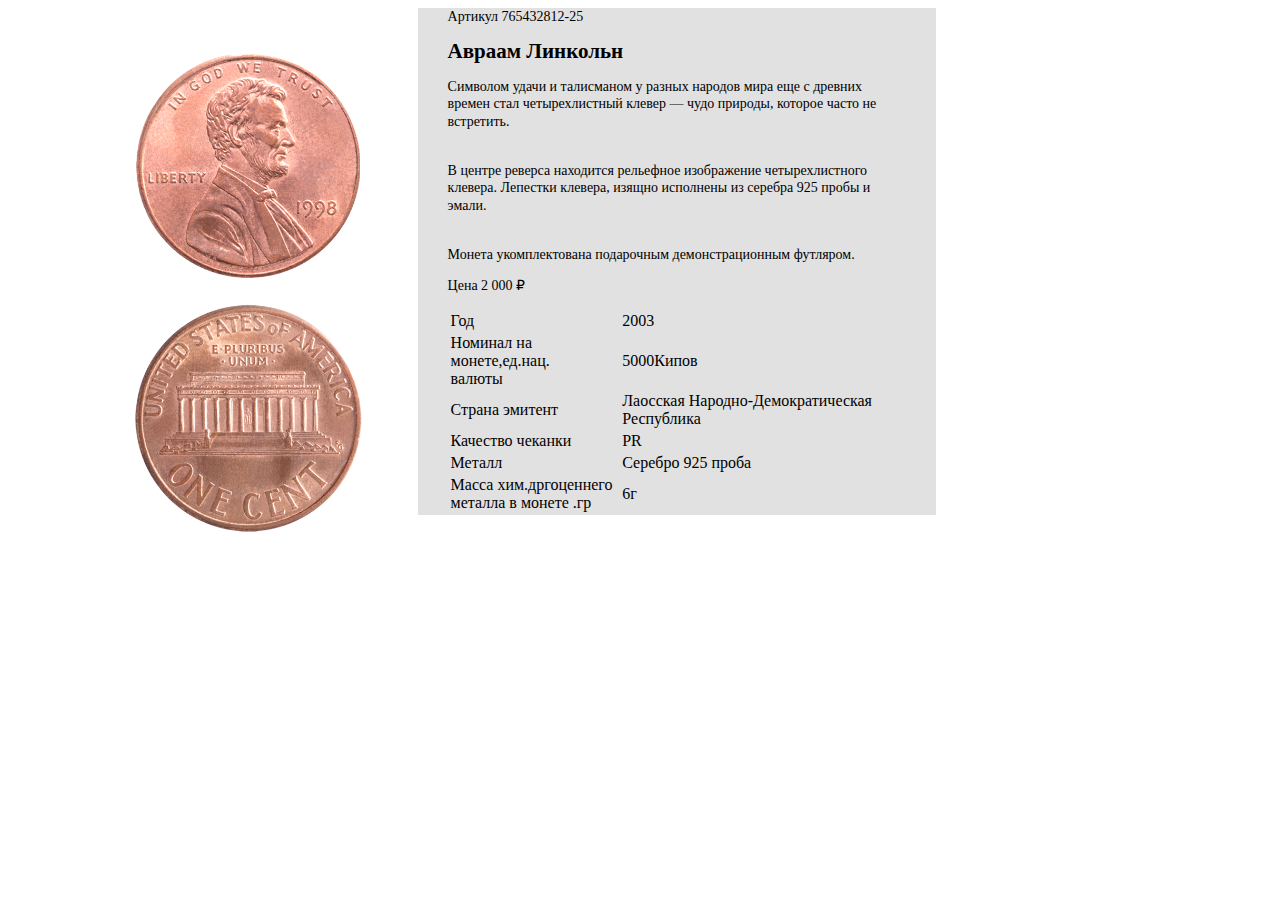
==== index2.html @ 5cdd1550 "project" ====
<html lang="en">
<head>
    <meta charset="UTF-8">
    <meta name="viewport" content="width=device-width, initial-scale=1.0">
    <title>Монеты</title>
    <link rel="stylesheet" href="style1.css">
</head>
<body>
    <div class="main">
        <div class="coinpict">
        <div class="coinpict1"> 
        <img src="img/аверс Линкольн.png" alt="avers Linkoln">

      </div>
        <div class="coinpict2"> 
            <img src="img/реверс Линкольн.png" alt="revers Linkoln">

        </div>

    </div>

 <div class="descrip">
    <span>Артикул 765432812-25</span>
    <h2>Авраам Линкольн</h2>
    <p>Символом удачи и талисманом у разных народов мира еще с древних времен стал четырехлистный клевер — чудо природы, которое часто не встретить.

    </p><br/> В центре реверса находится рельефное изображение четырехлистного клевера. Лепестки клевера, изящно исполнены из серебра 925 пробы и эмали.</p> 
    </br>Монета укомплектована подарочным демонстрационным футляром.
   
    <p>Цена  2 000  ₽ </p>
    
    <table>
        <tr>
            <td>Год </td>
            <td>2003</td>
        </tr>
        <tr>
            <td> Номинал на монете,ед.нац.</br>валюты</td>
            <td> 5000Кипов</td>
        </tr>
        <tr>
            <td> Страна эмитент</td>
            <td>Лаосская Народно-Демократическая Республика </td>
        </tr>
        <tr>
            <td> Качество чеканки</td>
            <td>PR </td>
        </tr>
        <tr>
            <td> Металл</td>
            <td>Серебро 925 проба </td>
        </tr>
        <tr>
            <td> Масса хим.дргоценнего</br>металла  в монете .гр </td>
            <td> 6г</td>
        </tr>
    </table>
</div>
 </div>
</div>

</body>
</html>
---- style1.css ----
.maincont{
    display:flex;
    width: 45%;
    min-width: 400px;
    justify-content: space-around;
    background-color: white;
    
}
h1{
    font-family: Roboto,sans-serif;
    font-style: normal;
    font-weight: 300;
    font-size: 43px;
    line-height: 50px;
    margin-left:15px;
    padding-left:170px;
}
.coin{
    position: relative;
    margin-right:15px ;
    width: 172px;
    height: 172px;
    
}
.coin span{
    left: 105px;
    top: 38px;
    position: absolute;
    border-radius:100%;
    background-color:#833AE0;
    color: white;
    padding-top:10px;
    padding-bottom:12px;
    padding-left:5px;
    padding-right:3px;
    font-family: Roboto;
    font-style: normal;
    font-weight: bold;
    font-size: 15px;
    text-align: center;
}
.desc{
    font-family: Roboto;
    font-style: normal;
    font-size: 16px;
    line-height: 19px;
    list-style: none;
    text-decoration: none;
    margin-left:0px;
    padding:0; 
    padding-left: 30px;
    text-align:left;
    width: 200px  ;
    margin-right:10px;


}
h4{
    font-family: Roboto;
    font-style: normal;
    font-weight: bold;
    font-size: 16px;
    line-height: 19px;
    color: #833AE0;
    margin-left:0px; 
    padding-left:30px;
}
.price{
font-family: Roboto;
font-style: normal;
font-weight: bold;
font-size: 16px;
color: #000000;
padding-top: 20px;


}
.price p{
    margin: 0;
}
.price span{
    color: gray;
    
}
.mainclass{
   display: flex;
   flex-wrap:wrap;
   justify-content: space-between;
   width: 80%;
   margin: auto;
   min-width: 1100px;

}
.main{
    display:flex;
    width: 80%;
    justify-content: center;
}
.coinpict{ 
    position: relative;
    padding-top:0;


}

.coinpict1 img{
    width:316px;
    height:316px;


}
.coinpict2 img{
    width:316px;
    height:316px; 
    position: absolute;
}

.coinpict1{
    width:auto;
    height:auto; 
  
}

.descrip {
width: 458px;
background-color:E1E1E1;
font-family: Roboto;
font-style: normal;
font-size: 14px;
line-height:125.5%;
padding-left: 30px;
padding-right:30px;
margin-left:10px;
}

.coinpict1{
    width:40%;
    height:50%;
}
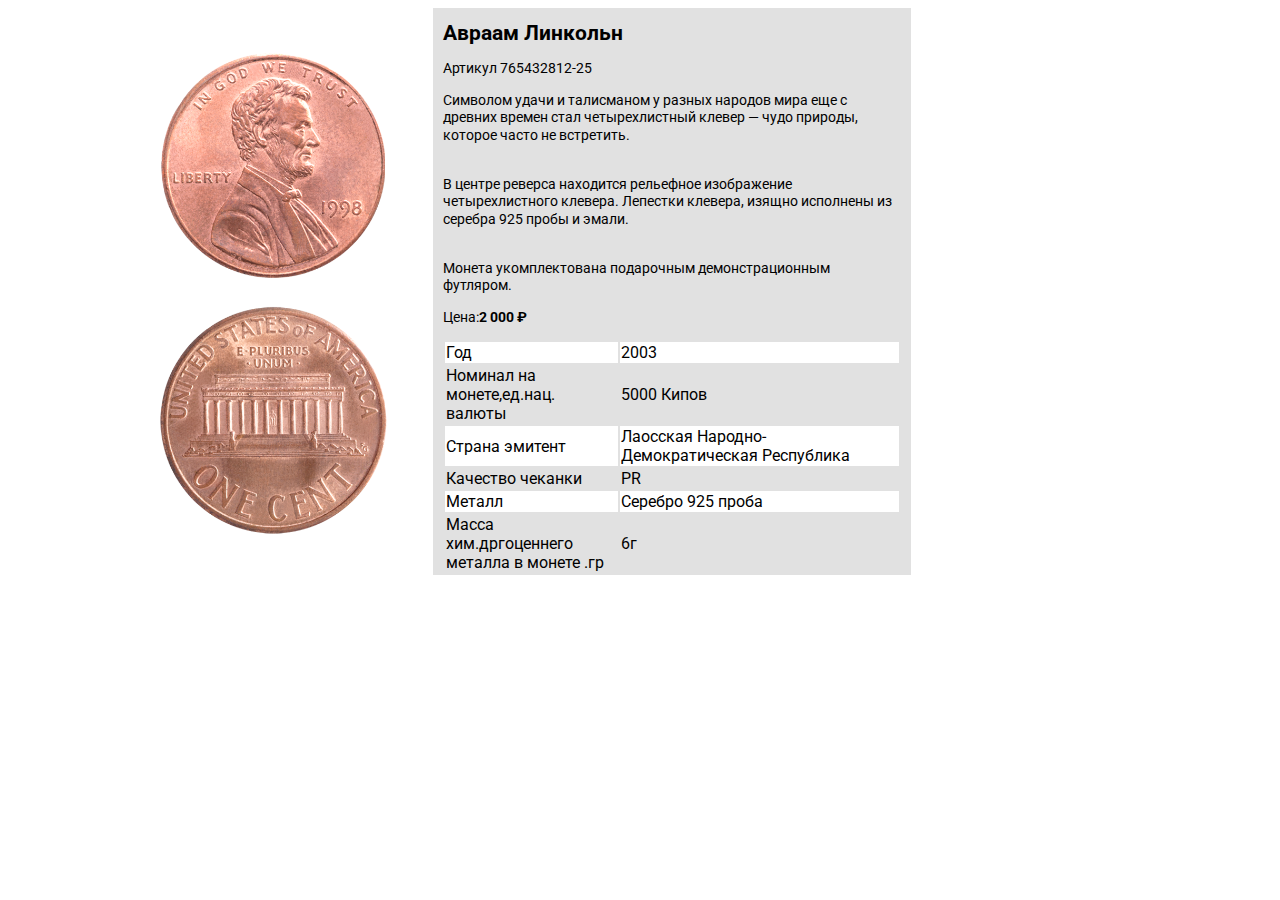
==== commit 0a2e3098: "salam" ====
--- a/index2.html
+++ b/index2.html
@@ -4,6 +4,7 @@
     <meta name="viewport" content="width=device-width, initial-scale=1.0">
     <title>Монеты</title>
     <link rel="stylesheet" href="style1.css">
+    <link href="https://fonts.googleapis.com/css?family=Roboto&display=swap" rel="stylesheet">
 </head>
 <body>
     <div class="main">
@@ -20,14 +21,13 @@
     </div>
 
  <div class="descrip">
-    <span>Артикул 765432812-25</span>
     <h2>Авраам Линкольн</h2>
-    <p>Символом удачи и талисманом у разных народов мира еще с древних времен стал четырехлистный клевер — чудо природы, которое часто не встретить.
-
-    </p><br/> В центре реверса находится рельефное изображение четырехлистного клевера. Лепестки клевера, изящно исполнены из серебра 925 пробы и эмали.</p> 
+    <p>Артикул 765432812-25</p>
+    <p>Символом удачи и талисманом у разных народов мира еще с древних времен стал четырехлистный клевер — чудо природы, которое часто не встретить.</p>
+    <br/> В центре реверса находится рельефное изображение четырехлистного клевера. Лепестки клевера, изящно исполнены из серебра 925 пробы и эмали.</p> 
     </br>Монета укомплектована подарочным демонстрационным футляром.
    
-    <p>Цена  2 000  ₽ </p>
+    <p class="pricea">Цена:<span>2 000  ₽</span></p>
     
     <table>
         <tr>
@@ -36,7 +36,7 @@
         </tr>
         <tr>
             <td> Номинал на монете,ед.нац.</br>валюты</td>
-            <td> 5000Кипов</td>
+            <td> 5000 Кипов</td>
         </tr>
         <tr>
             <td> Страна эмитент</td>
--- a/style1.css
+++ b/style1.css
@@ -106,6 +106,7 @@
 .coinpict1 img{
     width:316px;
     height:316px;
+    
 
 
 }
@@ -116,9 +117,9 @@
 }
 
 .coinpict1{
-    width:auto;
-    height:auto; 
-  
+    width:316px;
+    height:316px;
+    top: 20px;
 }
 
 .descrip {
@@ -128,12 +129,26 @@
 font-style: normal;
 font-size: 14px;
 line-height:125.5%;
-padding-left: 30px;
-padding-right:30px;
-margin-left:10px;
+padding-left: 10px;
+padding-right:10px;
+margin-left:0px;
+align-items: center;
+position:relative;
 }
 
 .coinpict1{
     width:40%;
-    height:50%;
+    height:45%;
+    top:54px;
+}
+.coinpict2{
+    width:40%;
+    height:45%;
+}
+table tr:nth-child(2n+1){
+    background-color:white;
+}
+.pricea span{
+    color: black;
+    font-weight: bold;
 }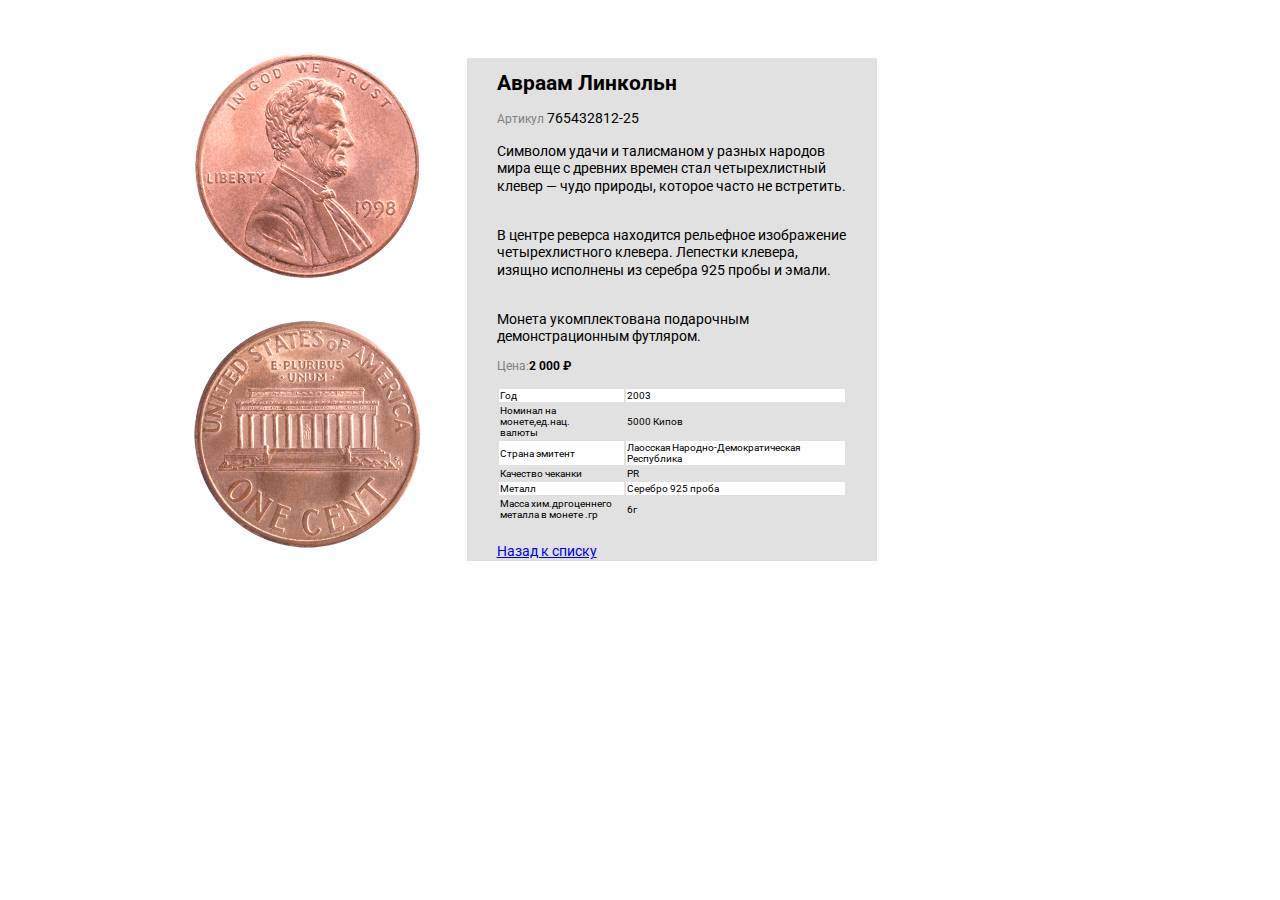
==== commit 79ac8318: "commit" ====
--- a/index2.html
+++ b/index2.html
@@ -22,7 +22,7 @@
 
  <div class="descrip">
     <h2>Авраам Линкольн</h2>
-    <p>Артикул 765432812-25</p>
+    <span>Артикул</span> 765432812-25
     <p>Символом удачи и талисманом у разных народов мира еще с древних времен стал четырехлистный клевер — чудо природы, которое часто не встретить.</p>
     <br/> В центре реверса находится рельефное изображение четырехлистного клевера. Лепестки клевера, изящно исполнены из серебра 925 пробы и эмали.</p> 
     </br>Монета укомплектована подарочным демонстрационным футляром.
@@ -55,6 +55,8 @@
             <td> 6г</td>
         </tr>
     </table>
+
+    <a class="linktomain" href="../bootcamp-project1/index1.html">Назад к списку</a>
 </div>
  </div>
 </div>
--- a/style1.css
+++ b/style1.css
@@ -98,11 +98,12 @@
 }
 .coinpict{ 
     position: relative;
-    padding-top:0;
+    padding-top:0; 
+    
 
 
 }
-
+ 
 .coinpict1 img{
     width:316px;
     height:316px;
@@ -113,7 +114,7 @@
 .coinpict2 img{
     width:316px;
     height:316px; 
-    position: absolute;
+    position: absolute;     
 }
 
 .coinpict1{
@@ -123,7 +124,7 @@
 }
 
 .descrip {
-width: 458px;
+width:350px;
 background-color:E1E1E1;
 font-family: Roboto;
 font-style: normal;
@@ -132,18 +133,30 @@
 padding-left: 10px;
 padding-right:10px;
 margin-left:0px;
-align-items: center;
-position:relative;
+margin-top: 50px;
+padding-right:30px;
+padding-left:30px
+
 }
+.descrip span{
+    color: gray;
+    font-size: 12px;
 
+}
 .coinpict1{
     width:40%;
     height:45%;
-    top:54px;
+   
+    
 }
 .coinpict2{
     width:40%;
     height:45%;
+    padding-top:20px;;
+}
+table{
+    font-size: 10px;
+    margin-bottom: 20px;
 }
 table tr:nth-child(2n+1){
     background-color:white;
@@ -151,4 +164,11 @@
 .pricea span{
     color: black;
     font-weight: bold;
+}
+.pricea{
+    color: gray;
+    font-size: 12px;
+}
+.linktomain{
+   padding-top: 50px;
 }